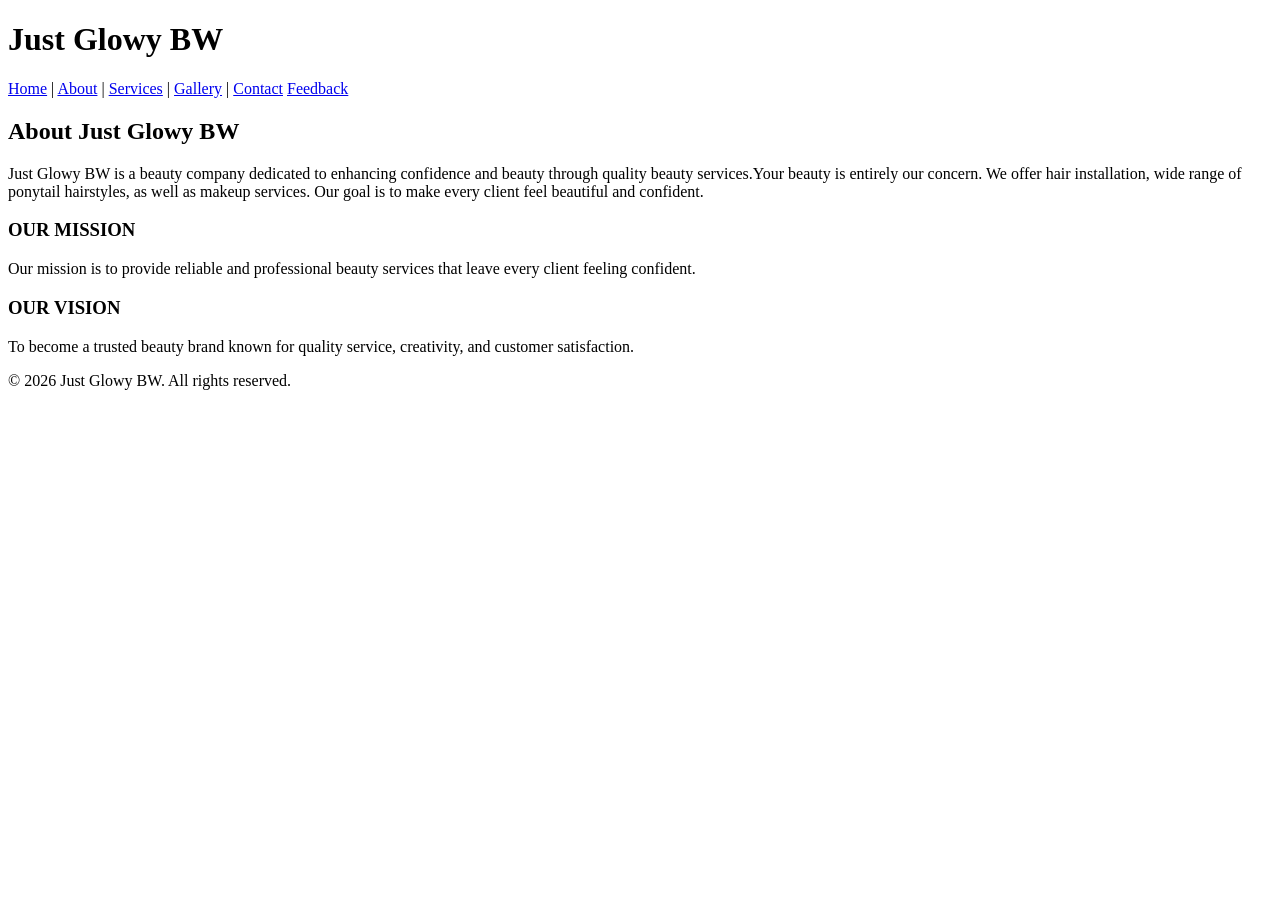
==== about.html @ fe0857e7 "Add files via upload" ====
<!DOCTYPE html>
<html lang="en">
<head>
    <meta charset="UTF-8">
    <meta name="viewport" content="width=device-width, initial-scale=1.0">
    <title>Just Glowy BW | Services</title>
</head>
<body>

    <header>
        <h1>Just Glowy BW</h1>

        <nav>
            <a href="index.html">Home</a> |
            <a href="about.html">About</a> |
            <a href="service.html">Services</a> |
            <a href="gallery.html">Gallery</a> |
            <a href="contact.html">Contact</a>
            <a href="feedback.html">Feedback</a>
        </nav>
    </header>

    <main>
        <section>
            <h2>About Just Glowy BW</h2>
                <p>
                 Just Glowy BW is a beauty company dedicated to enhancing confidence and beauty through quality beauty services.Your beauty is entirely our concern.
                 We offer hair installation, wide range of ponytail hairstyles, as well as makeup services.
                 Our goal is to make every client feel beautiful and  confident.
                </p>
            </article>

            <article>
                <h3>OUR MISSION</h3>
                <p>
                    Our mission is to provide reliable and professional beauty services
                that leave every client feeling confident.
                
                </p>
            </article>

            <article>
                <h3>OUR VISION</h3>
                <p>
                    To become a trusted beauty brand known for quality service,
                    creativity, and customer satisfaction.
                </p>
            </article>
        </section>
    </main>

    <footer>
        <p>&copy; 2026 Just Glowy BW. All rights reserved.</p>
    </footer>

</body>
</html>
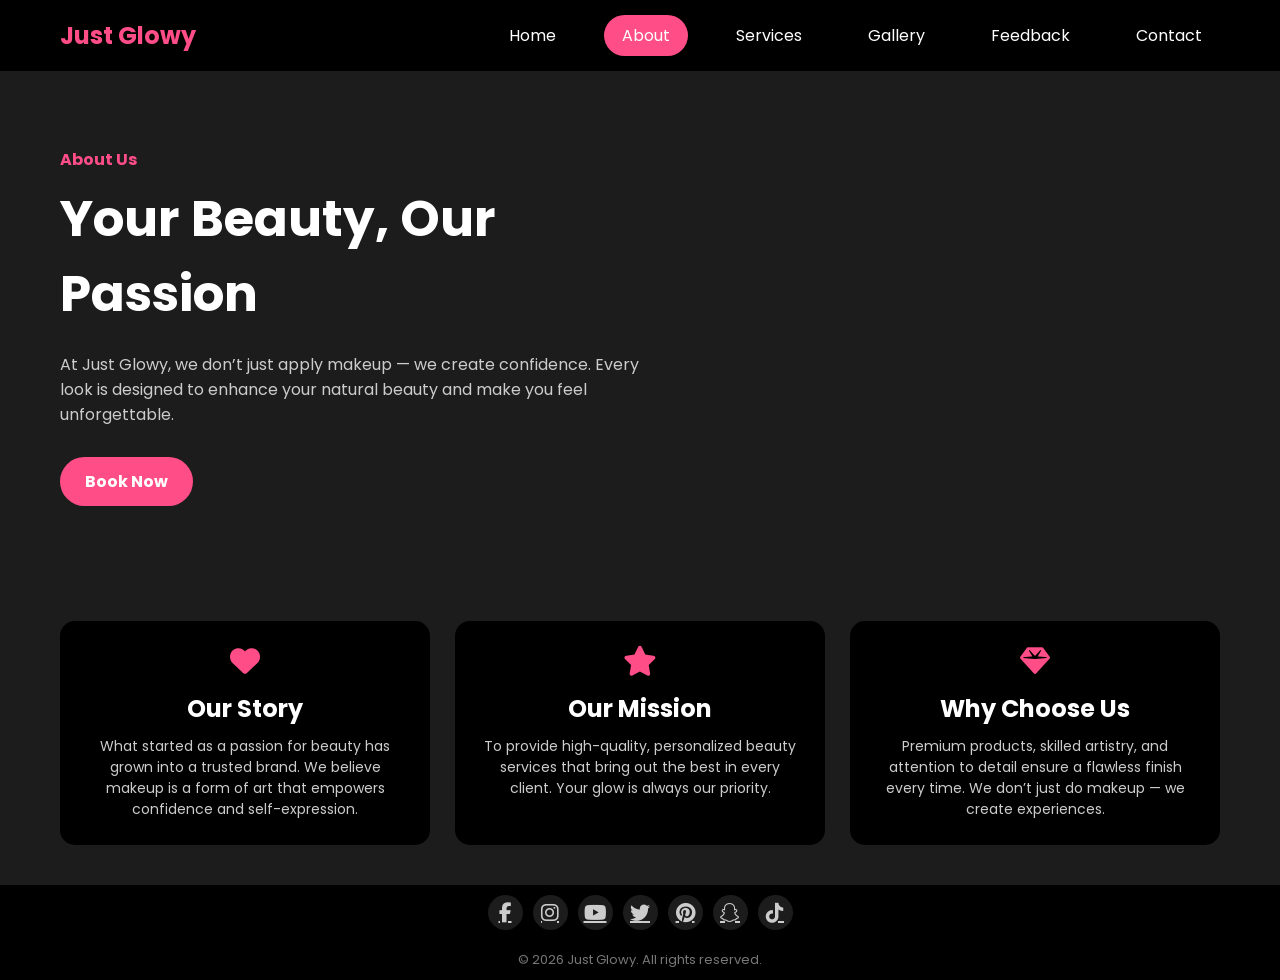
==== commit 08a85cd1: "Add files via upload" ====
--- a/about.html
+++ b/about.html
@@ -1,57 +1,107 @@
 <!DOCTYPE html>
 <html lang="en">
 <head>
-    <meta charset="UTF-8">
-    <meta name="viewport" content="width=device-width, initial-scale=1.0">
-    <title>Just Glowy BW | Services</title>
+<meta charset="UTF-8">
+<meta name="viewport" content="width=device-width, initial-scale=1.0">
+<title>About - Just Glowy</title>
+
+<link rel="stylesheet" href="style.css">
+
+<link href="https://fonts.googleapis.com/css2?family=Poppins&display=swap" rel="stylesheet">
+
+<link rel="stylesheet" href="https://cdnjs.cloudflare.com/ajax/libs/font-awesome/6.5.0/css/all.min.css">
 </head>
+
 <body>
 
-    <header>
-        <h1>Just Glowy BW</h1>
+<!-- NAVBAR -->
+<nav>
+    <h1>Just Glowy</h1>
+    <ul>
+        <li><a href="home.html">Home</a></li>
+        <li class="active"><a href="about.html">About</a></li>
+        <li><a href="services.html">Services</a></li>
+        <li><a href="gallery.html">Gallery</a></li>
+        <li><a href="feedback.html">Feedback</a></li>
+        <li><a href="contact.html">Contact</a></li>
+    </ul>
+</nav>
 
-        <nav>
-            <a href="index.html">Home</a> |
-            <a href="about.html">About</a> |
-            <a href="service.html">Services</a> |
-            <a href="gallery.html">Gallery</a> |
-            <a href="contact.html">Contact</a>
-            <a href="feedback.html">Feedback</a>
-        </nav>
-    </header>
+<!-- HERO -->
+<section class="hero about-hero">
+    <div class="hero-text">
+        <h4>About Us</h4>
+        <h1>Your Beauty, Our Passion</h1>
+        <p>
+            At Just Glowy, we don’t just apply makeup — we create confidence.
+            Every look is designed to enhance your natural beauty and make you feel unforgettable.
+        </p>
 
-    <main>
-        <section>
-            <h2>About Just Glowy BW</h2>
-                <p>
-                 Just Glowy BW is a beauty company dedicated to enhancing confidence and beauty through quality beauty services.Your beauty is entirely our concern.
-                 We offer hair installation, wide range of ponytail hairstyles, as well as makeup services.
-                 Our goal is to make every client feel beautiful and  confident.
-                </p>
-            </article>
+        <a href="https://wa.me/26771234567?text=Hi%20Just%20Glowy%2C%20I%20would%20like%20to%20book%20a%20makeup%20session" 
+           target="_blank" 
+           class="btn btn-primary">
+           Book Now
+         </a>
+    </div>
 
-            <article>
-                <h3>OUR MISSION</h3>
-                <p>
-                    Our mission is to provide reliable and professional beauty services
-                that leave every client feeling confident.
-                
-                </p>
-            </article>
+    <div class="hero-img">
+    <div class="fade-slider">
 
-            <article>
-                <h3>OUR VISION</h3>
-                <p>
-                    To become a trusted beauty brand known for quality service,
-                    creativity, and customer satisfaction.
-                </p>
-            </article>
-        </section>
-    </main>
+        <img src="https://images.unsplash.com/photo-1522335789203-aabd1fc54bc9">
+        <img src="https://images.unsplash.com/photo-1512499617640-c74ae3a79d37">
+        <img src="https://images.unsplash.com/photo-1583001809873-a128495da465">
 
-    <footer>
-        <p>&copy; 2026 Just Glowy BW. All rights reserved.</p>
-    </footer>
+    </div>
+</div>
+
+</section>
+
+<!-- ABOUT DETAILS -->
+<section class="about-section">
+
+    <div class="about-card">
+        <i class="fas fa-heart"></i>
+        <h2>Our Story</h2>
+        <p>
+            What started as a passion for beauty has grown into a trusted brand.
+            We believe makeup is a form of art that empowers confidence and self-expression.
+        </p>
+    </div>
+
+    <div class="about-card">
+        <i class="fas fa-star"></i>
+        <h2>Our Mission</h2>
+        <p>
+            To provide high-quality, personalized beauty services that bring out the best in every client.
+            Your glow is always our priority.
+        </p>
+    </div>
+
+    <div class="about-card">
+        <i class="fas fa-gem"></i>
+        <h2>Why Choose Us</h2>
+        <p>
+            Premium products, skilled artistry, and attention to detail ensure a flawless finish every time.
+            We don’t just do makeup — we create experiences.
+        </p>
+    </div>
+
+</section>
+
+<!-- FOOTER -->
+<footer>
+    <div class="socials">
+        <a href="https://www.facebook.com"><i class="fab fa-facebook-f"></i></a>
+        <a href="https://www.instagram.com"><i class="fab fa-instagram"></i></a>
+        <a href="https://www.youtube.com"><i class="fab fa-youtube"></i></a>
+        <a href="https://www.twitter.com"><i class="fab fa-twitter"></i></a>
+        <a href="https://www.pinterest.com"><i class="fab fa-pinterest"></i></a>
+        <a href="https://www.snapchat.com"><i class="fab fa-snapchat-ghost"></i></a>
+        <a href="https://www.tiktok.com"><i class="fab fa-tiktok"></i></a>
+    </div>
+
+    <p>© 2026 Just Glowy. All rights reserved.</p>
+</footer>
 
 </body>
 </html>
--- a/style.css
+++ b/style.css
@@ -0,0 +1,567 @@
+/* REST of the website*/
+* {
+    margin: 0;
+    padding: 0;
+    box-sizing: border-box;
+}
+
+body {
+    font-family: 'Poppins', sans-serif;
+    background: #1c1c1c; /* Dark Grey */
+    color: white;
+    height: 100vh;
+    display: flex;
+    flex-direction: column;
+}
+
+/* NAVBAR */
+nav {
+    background: #000;
+    display: flex;
+    justify-content: space-between;
+    align-items: center;
+    padding: 15px 60px;
+    
+    /* Sticky logic */
+    position: sticky; 
+    top: 0;           /* Sticks it to the very top */
+    z-index: 1000;    /* Ensures it stays above the hero image and text */
+}
+
+/* ... existing nav ul li styles ... */
+
+/* ACTIVE PAGE HIGHLIGHT */
+nav ul li.active {
+    background: #ff4d88; /* The same pink as your hover */
+    color: white;
+}
+
+nav h1 {
+    color: #ff4d88;
+}
+
+nav ul {
+    display: flex;
+    gap: 30px;
+    list-style: none;
+}
+
+nav ul li {
+    position: relative;
+    padding: 8px 18px;
+    border-radius: 25px;
+    cursor: pointer;
+    transition: all 0.3s ease;
+    z-index: 1;
+}
+
+/* PINK HOVER BACKGROUND */
+nav ul li::before {
+    content: "";
+    position: absolute;
+    top: 0;
+    left: 0;
+    width: 0%;
+    height: 100%;
+    background: #ff4d88;
+    border-radius: 25px;
+    transition: width 0.3s ease;
+    z-index: -1;
+}
+
+/* HOVER EFFECT */
+nav ul li:hover::before {
+    width: 100%;
+}
+
+nav ul li:hover {
+    color: white;
+}
+
+/* MAKE LINKS FILL THE BUTTON */
+nav ul li a {
+    text-decoration: none;
+    color: inherit;
+    display: block;
+}
+
+/* HERO */
+.hero {
+    flex: 1; /* THIS is what fills the screen */
+    display: flex;
+    align-items: center;
+    justify-content: space-between;
+    padding: 20px 40px;
+}
+
+/* TEXT */
+.hero-text {
+    max-width: 50%;
+}
+
+.hero-text h4 {
+    color: #ff4d88;
+    margin-bottom: 10px;
+}
+
+.hero-text h1 {
+    font-size: 50px;
+    margin-bottom: 20px;
+}
+
+.hero-text p {
+    color: #ccc;
+    margin-bottom: 30px;
+}
+
+/* BUTTONS */
+.btn {
+    padding: 12px 25px;
+    border-radius: 30px;
+    border: none;
+    display: inline-block;
+    text-decoration: none;
+    margin-right: 10px;
+    cursor: pointer;
+    font-weight: bold;
+}
+
+.btn-primary {
+    background: #ff4d88;
+    color: white;
+}
+
+.btn-outline {
+    background: transparent;
+    border: 2px solid #ff4d88;
+    color: #ff4d88;
+}
+
+.btn:hover {
+    opacity: 0.7;
+}
+
+/* IMAGE */
+.hero-img img {
+    width: 420px;
+    border-radius: 10px;
+    box-shadow: 0 0 40px rgba(0,0,0,0.6);
+}
+
+/* RESPONSIVE */
+@media(max-width: 900px) {
+    .hero {
+        flex-direction: column;
+        text-align: center;
+    }
+
+    .hero-text {
+        max-width: 100%;
+    }
+
+    .hero-img img {
+        width: 300px;
+        margin-top: 30px;
+    }
+}
+
+/* FOOTER */
+footer {
+    background: #000;
+    padding: 10px 0;
+    text-align: center;
+    margin-top: auto; /* Pushes footer to the bottom */
+}
+
+/* ICON CONTAINER */
+.socials {
+    display: flex;
+    justify-content: center;
+    gap: 10px;
+    margin-bottom: 5px;
+}
+
+/* ICON STYLE */
+.socials a {
+    width: 35px;
+    height: 35px;
+    display: flex;
+    align-items: center;
+    justify-content: center;
+    background: #1c1c1c;
+    border-radius: 50%;
+    color: #ccc;
+    font-size: 20px;
+    display: flex;
+    
+
+    transition: all 0.3s ease;
+}
+
+/* HOVER EFFECT */
+.socials a:hover {
+    background: #ff4d88; /* Pink */
+    color: white;
+    transform: scale(1.1);
+}
+
+/* COPYRIGHT */
+footer p {
+    margin-top: 20px;
+    color: #777;
+    font-size: 13px;
+}
+
+/* SERVICES.html Page ////////////////////*/
+.services {
+    padding: 10px;
+    text-align: center;
+}
+
+.services-container {
+    display: grid;
+    grid-template-columns: repeat(4, 1fr); /* 4 columns */
+    gap: 25px;
+    justify-items: center; /* centers cards nicely */
+}
+
+.card {
+    background: rgba(177, 129, 129, 0.1);
+    border: 1px solid rgba(255,255,255,0.3);
+    border-radius: 15px;
+    text-align: center;
+    width: 100%;
+    max-width: 300px;
+    padding: 20px;
+    transition: 0.3s;
+    box-shadow: 0 5px 15px rgba(0,0,0,0.2);
+}
+
+.card:hover {
+    transform: translateY(-10px);
+}
+
+/* IMAGE */
+.card img {
+    width: 120px;
+    height: 120px;
+    object-fit: cover;
+    margin-bottom: 15px;
+}
+
+/* TITLE */
+.card h2 {
+    color: #ffffff;
+    font-size: 18px;
+}
+
+/* DESCRIPTION */
+.card p {
+    font-size: 14px;
+    color: #818181;
+    margin: 10px 0;
+}
+
+/* PRICE */
+.card h3 {
+    color: #ff4d88;
+    margin-bottom: 10px;
+}
+
+/* BUTTON */
+.book-btn {
+    width: 100%;
+    padding: 10px;
+    border: none;
+    border-radius: 10px;
+    background: #ff4d88;
+    color: white;
+    cursor: pointer;
+}
+
+
+/* GALLERY.html Page /////////////////////*/
+.gallery {
+    padding: 60px;
+    text-align: center;
+}
+
+/* CONTAINER */
+.scroll-container {
+    overflow: hidden;
+    width: 100%;
+    margin-top: 30px;
+}
+
+/* PAUSE ANIMATION ON HOVER */
+.scroll-container:hover .scroll-track {
+    animation-play-state: paused;
+}
+
+/* TRACK */
+.scroll-track {
+    display: flex;
+    gap: 20px;
+    width: max-content;
+
+    animation: scroll 20s linear infinite;
+}
+
+/* IMAGES */
+.scroll-track img {
+    width: 250px;
+    height: 300px;
+    object-fit: cover;
+    border-radius: 15px;
+}
+
+/* ANIMATION */
+@keyframes scroll {
+    0% {
+        transform: translateX(0);
+    }
+    100% {
+        transform: translateX(-50%);
+    }
+}
+
+/* Feedback.html Page /////////////////////////*/
+.feedback {
+    flex: 1;
+    padding: 60px;
+    text-align: center;
+}
+
+/* GRID */
+.Feedback-container {
+    display: grid;
+    grid-template-columns: repeat(3, 1fr);
+    gap: 25px;
+    margin-top: 30px;
+}
+
+/* CARD */
+.Feedback-card {
+    background: #000;
+    padding: 25px;
+    border-radius: 15px;
+    text-align: center;
+    transition: 0.3s;
+}
+
+.Feedback-card:hover {
+    transform: translateY(-10px);
+}
+
+/* PROFILE IMAGE */
+.Feedback-card img {
+    width: 70px;
+    height: 70px;
+    border-radius: 50%;
+    margin-bottom: 10px;
+}
+
+/* NAME */
+.Feedback-card h3 {
+    margin-bottom: 5px;
+}
+
+/* STARS */
+.stars {
+    color: #ff4d88;
+    margin-bottom: 10px;
+}
+
+/* TEXT */
+.Feedback-card p {
+    font-size: 14px;
+    color: #ccc;
+}
+
+/* CONTACTS.html Page ///////////////////*/
+.contact {
+    flex: 1; /* pushes footer down */
+    display: flex;
+    align-items: center;
+    justify-content: space-between;
+    padding: 20px 60px;
+    overflow: hidden; /* prevents scroll */
+}
+
+/* IMAGE SIDE */
+.contact-img {
+    flex: 1;
+}
+
+.contact-img img {
+    width: 90%;
+    height: 80%;
+    object-fit: cover;
+}
+
+/* FORM SIDE */
+.contact-form {
+    flex: 1;
+    padding: 30px;
+    display: flex;
+    flex-direction: column;
+    justify-content: center;
+}
+
+.contact-form h1 {
+    color: #ff4d88;
+    margin-bottom: 10px;
+}
+
+.contact-form p {
+    color: #ccc;
+    margin-bottom: 30px;
+}
+
+/* FORM */
+.contact-form form {
+    display: flex;
+    flex-direction: column;
+    gap: 15px;
+}
+
+.contact-form input,
+.contact-form textarea {
+    padding: 12px;
+    border: none;
+    border-radius: 8px;
+    outline: none;
+}
+
+/* TEXTAREA HEIGHT */
+.contact-form textarea {
+    height: 120px;
+}
+
+/* WHATSAPP BUTTON */
+.whatsapp-btn {
+    display: flex;
+    align-items: center;
+    justify-content: center;
+    gap: 10px;
+    background: #25D366; /* WhatsApp green */
+    color: white;
+    padding: 12px;
+    border-radius: 30px;
+    text-decoration: none;
+    font-weight: bold;
+    margin-top: 10px;
+
+    transition: 0.3s;
+}
+
+.whatsapp-btn:hover {
+    background: #1ebe5d;
+    transform: scale(1.03);
+}
+
+/* RESPONSIVE */
+@media(max-width: 900px) {
+    .contact {
+        flex-direction: column;
+    }
+
+    .contact-img {
+        height: 250px;
+    }
+
+    .contact-form {
+        padding: 30px;
+ 
+    }
+}
+
+/* ABOUT.html Page ///////////////*/
+.about-hero {
+    flex: 1;
+    padding: 30px 60px;
+}
+
+/* ABOUT SECTION */
+.about-section {
+    display: grid;
+    grid-template-columns: repeat(3, 1fr);
+    gap: 25px;
+    padding: 40px 60px;
+}
+
+/* FADE SLIDER */
+.fade-slider {
+    position: relative;
+    width: 400px;
+    height: 450px;
+}
+
+/* IMAGES STACKED */
+.fade-slider img {
+    position: absolute;
+    width: 100%;
+    height: 100%;
+    object-fit: cover;
+    border-radius: 15px;
+    opacity: 0;
+
+    animation: fade 12s infinite;
+}
+
+/* EACH IMAGE DELAY */
+.fade-slider img:nth-child(1) {
+    animation-delay: 0s;
+}
+.fade-slider img:nth-child(2) {
+    animation-delay: 4s;
+}
+.fade-slider img:nth-child(3) {
+    animation-delay: 8s;
+}
+
+/* FADE ANIMATION */
+@keyframes fade {
+    0% { opacity: 0; }
+    10% { opacity: 1; }
+    30% { opacity: 1; }
+    40% { opacity: 0; }
+    100% { opacity: 0; }
+}
+
+/* CARDS */
+.about-card {
+    background: #000;
+    padding: 25px;
+    border-radius: 15px;
+    text-align: center;
+    transition: 0.3s;
+}
+
+.about-card:hover {
+    transform: translateY(-10px);
+}
+
+/* ICONS */
+.about-card i {
+    font-size: 30px;
+    color: #ff4d88;
+    margin-bottom: 15px;
+}
+
+/* TEXT */
+.about-card h2 {
+    margin-bottom: 10px;
+}
+
+.about-card p {
+    color: #ccc;
+    font-size: 14px;
+}
+
+/* RESPONSIVE */
+@media(max-width: 900px) {
+    .about-section {
+        grid-template-columns: 1fr;
+    }
+}
